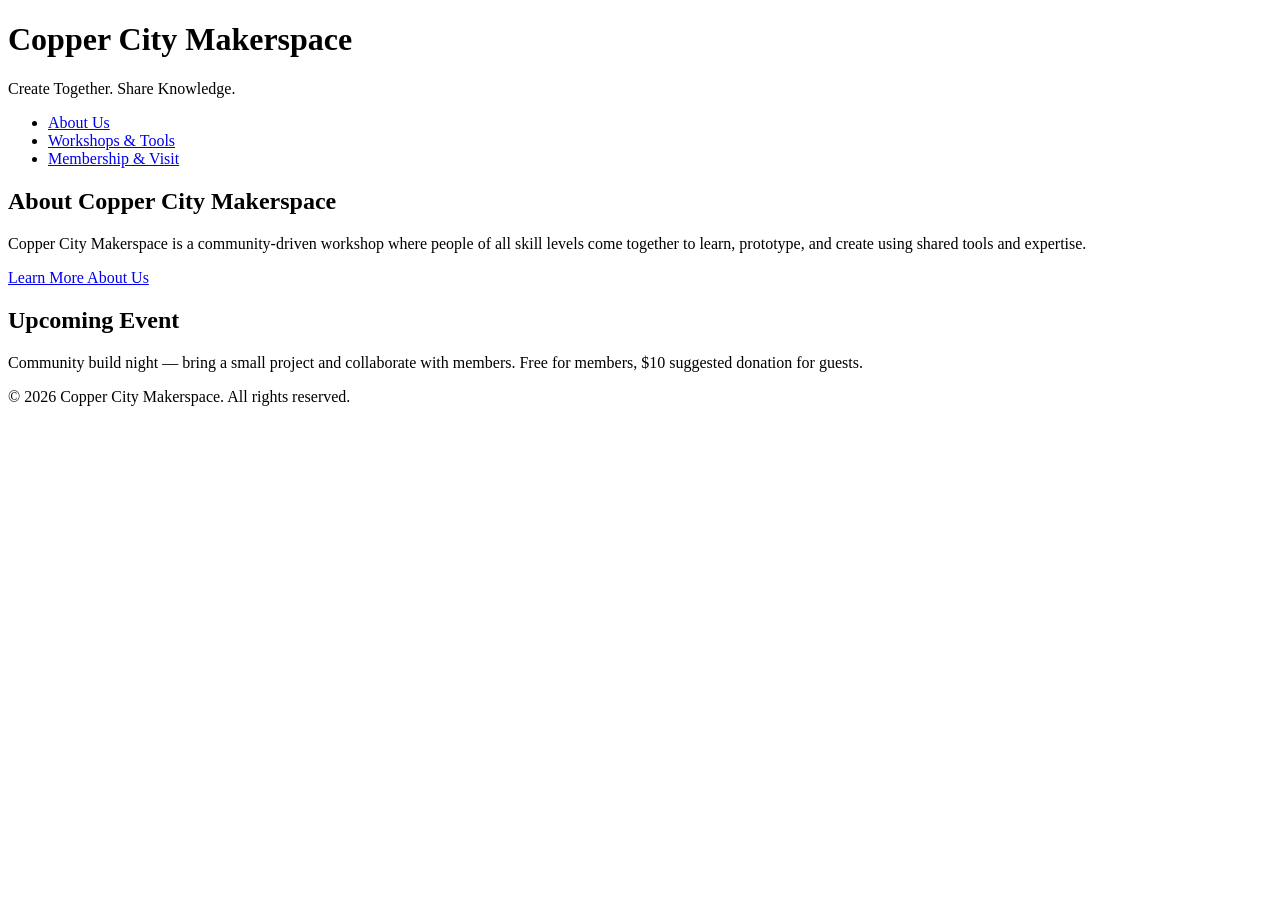
==== index.html @ e5dc9077 "next iteration of html" ====
<!DOCTYPE html>
<html lang="en">
<head>
    <meta charset="UTF-8">
    <meta name="viewport" content="width=device-width, initial-scale=1.0">
    <link rel="stylesheet" href="styles.css">
    <title>Copper City Makerspace</title>
</head>
<body>
    <header>
        <h1>Copper City Makerspace</h1>
        <p>Create Together. Share Knowledge.</p>
    </header>
<nav>
    <ul>
        <li><a href="about.html">About Us</a></li>
        <li><a href="workshops.html">Workshops & Tools</a></li>
        <li><a href="memberships.html">Membership & Visit</a></li>
    </ul>
</nav>
<main>
    <section id="about">
        <h2>About Copper City Makerspace</h2>
        <p>Copper City Makerspace is a community-driven workshop where people of all skill levels come together to learn, prototype, and create using shared tools and expertise.</p>
        <a href="about.html">Learn More About Us</a>
        </section>
    
    
</main>
<aside>
    <h2>Upcoming Event</h2>
    <p>Community build night — bring a small project and collaborate with members. Free for members, $10 suggested donation for guests.</p>
</aside>
<footer>
    <p>&copy; 2026 Copper City Makerspace. All rights reserved.</p>
</footer>
</body>
</html>
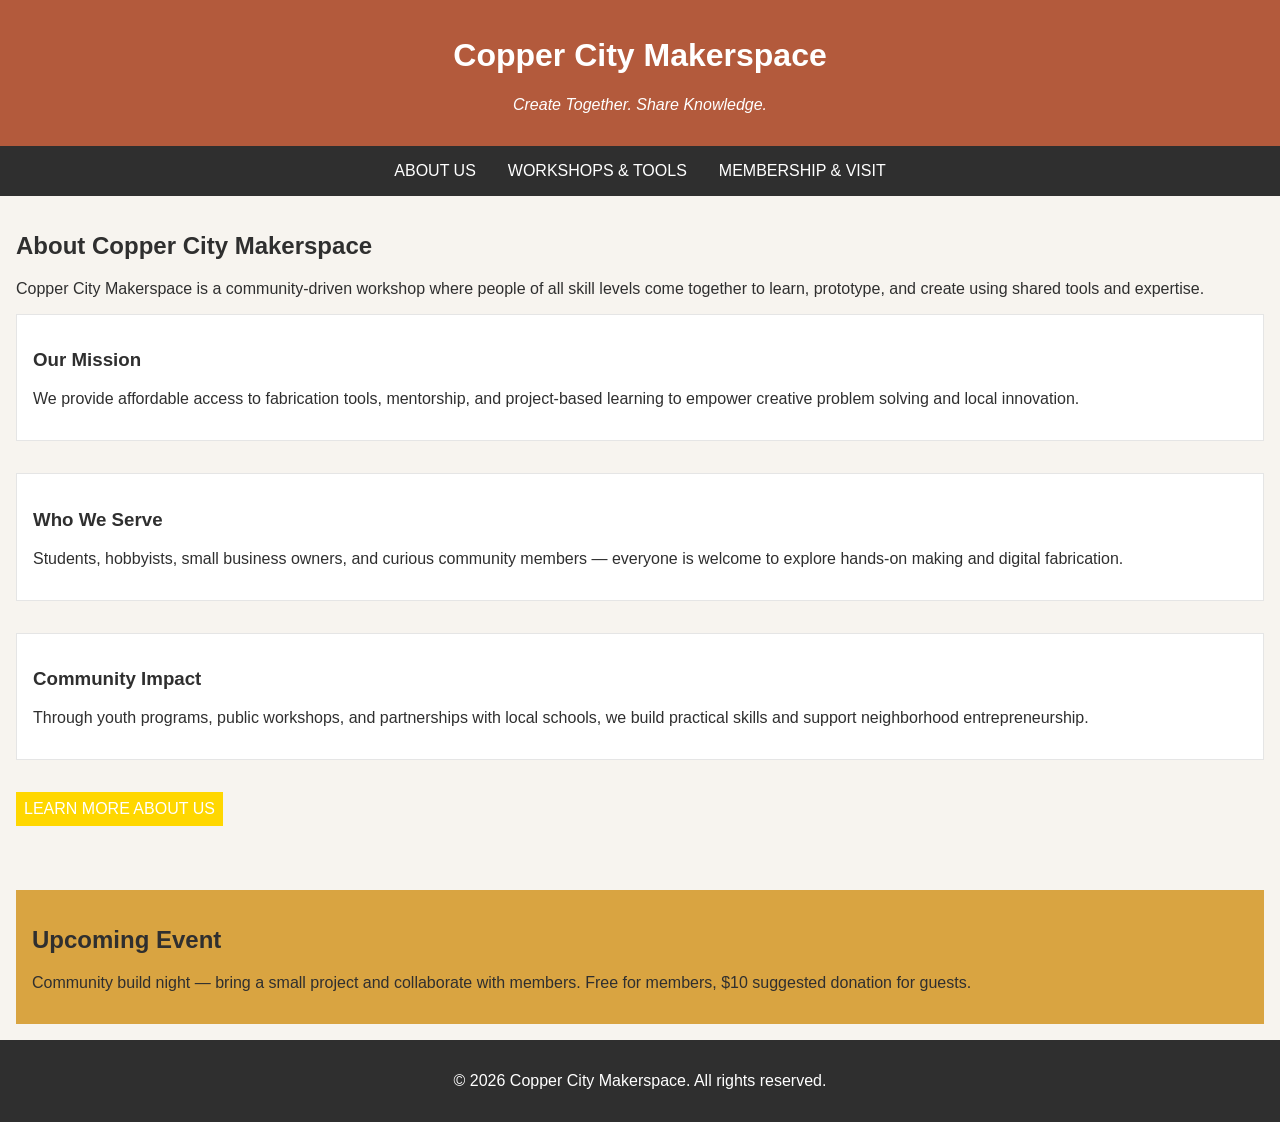
==== commit 326ee10b: "html card row iteration" ====
--- a/index.html
+++ b/index.html
@@ -22,6 +22,22 @@
     <section id="about">
         <h2>About Copper City Makerspace</h2>
         <p>Copper City Makerspace is a community-driven workshop where people of all skill levels come together to learn, prototype, and create using shared tools and expertise.</p>
+        <div class="card-row">
+            <section>
+                <h3>Our Mission</h3>
+                <p>We provide affordable access to fabrication tools, mentorship, and project-based learning to empower creative problem solving and local innovation.</p>
+                <img src="images/engineering.jpg" alt="" width="300">
+            </section>
+            <section>
+                <h3>Who We Serve</h3>
+                <p>Students, hobbyists, small business owners, and curious community members — everyone is welcome to explore hands-on making and digital fabrication.</p>
+                <img src="images/ideation.jpg" alt="" width="300">
+            </section>
+            <section>
+                <h3>Community Impact</h3>
+                <p>Through youth programs, public workshops, and partnerships with local schools, we build practical skills and support neighborhood entrepreneurship.</p>
+                <img src="images/storytelling.jpg" alt="" width="300">
+            </section>
         <a href="about.html">Learn More About Us</a>
         </section>
     
--- a/styles.css
+++ b/styles.css
@@ -0,0 +1,123 @@
+/* =====  CSS by Christina Carrasquilla =====  */
+
+/* ===== Color Palette 
+
+Copper:#B35A3C
+Charcoal:#2F2F2F
+Light Background:#F7F4EF
+Card Background:#FFFFFF
+Soft Gold:#D9A441
+Border:#E5E5E5
+
+===== */
+
+/* ===== GLOBAL (Base) Styles ===== */
+
+body {
+    font-family: Arial, sans-serif;
+    margin: 0;
+    background-color: #F7F4EF;
+    color: #2F2F2F;
+}
+
+header {
+    background-color: #B35A3C;
+    color: white;
+    text-align: center;
+    padding: 1rem;
+}
+
+header img {
+    margin-top: 0.5rem;
+}
+header p {
+    font-style:italic;
+}
+nav {
+    background-color: #2F2F2F;
+    padding:.5rem;
+}
+
+nav ul {
+    list-style: none;
+    margin: 0;
+    padding: 0;
+    display: flex;
+    justify-content: center;
+    gap: 1rem;
+}
+
+nav a {
+    color: white;
+    text-decoration: none;
+    padding: 0.5rem;
+    display: inline-block;
+    text-transform:uppercase;
+}
+
+nav a:hover {
+    background-color: #B35A3C;
+}
+
+main {
+    padding: 1rem;
+}
+
+main a {
+    background-color: gold;
+    color: white;
+    text-decoration: none;
+    padding: 0.5rem;
+    display: inline-block;
+    text-transform:uppercase;
+}
+
+main a:hover {
+    background-color: #B35A3C;
+    color: white;
+}
+
+
+section {
+    margin-bottom: 2rem;
+}
+
+.card-row section {
+    background-color: white;
+    border: 1px solid #E5E5E5;
+    padding: 1rem;
+}
+
+img {
+    display: block;
+    margin-top: 0.5rem;
+    max-width: 100%;
+}
+
+aside {
+    background-color: #D9A441;
+    padding: 1rem;
+    margin: 1rem;
+}
+
+footer {
+    background-color: #2F2F2F;
+    color: white;
+    text-align: center;
+    padding: 1rem;
+}
+/* ===== MEDIA QUERIES (MEDIUM ===== */
+@media screen and (max-width: 817px) {
+    nav ul {
+        display: flex;
+        justify-content:center;
+        gap: 1rem;
+    }
+    .card-row {
+        display: flex;
+        gap: 1rem;
+    }
+    .card-row section {
+        width: 30%;
+    }
+}
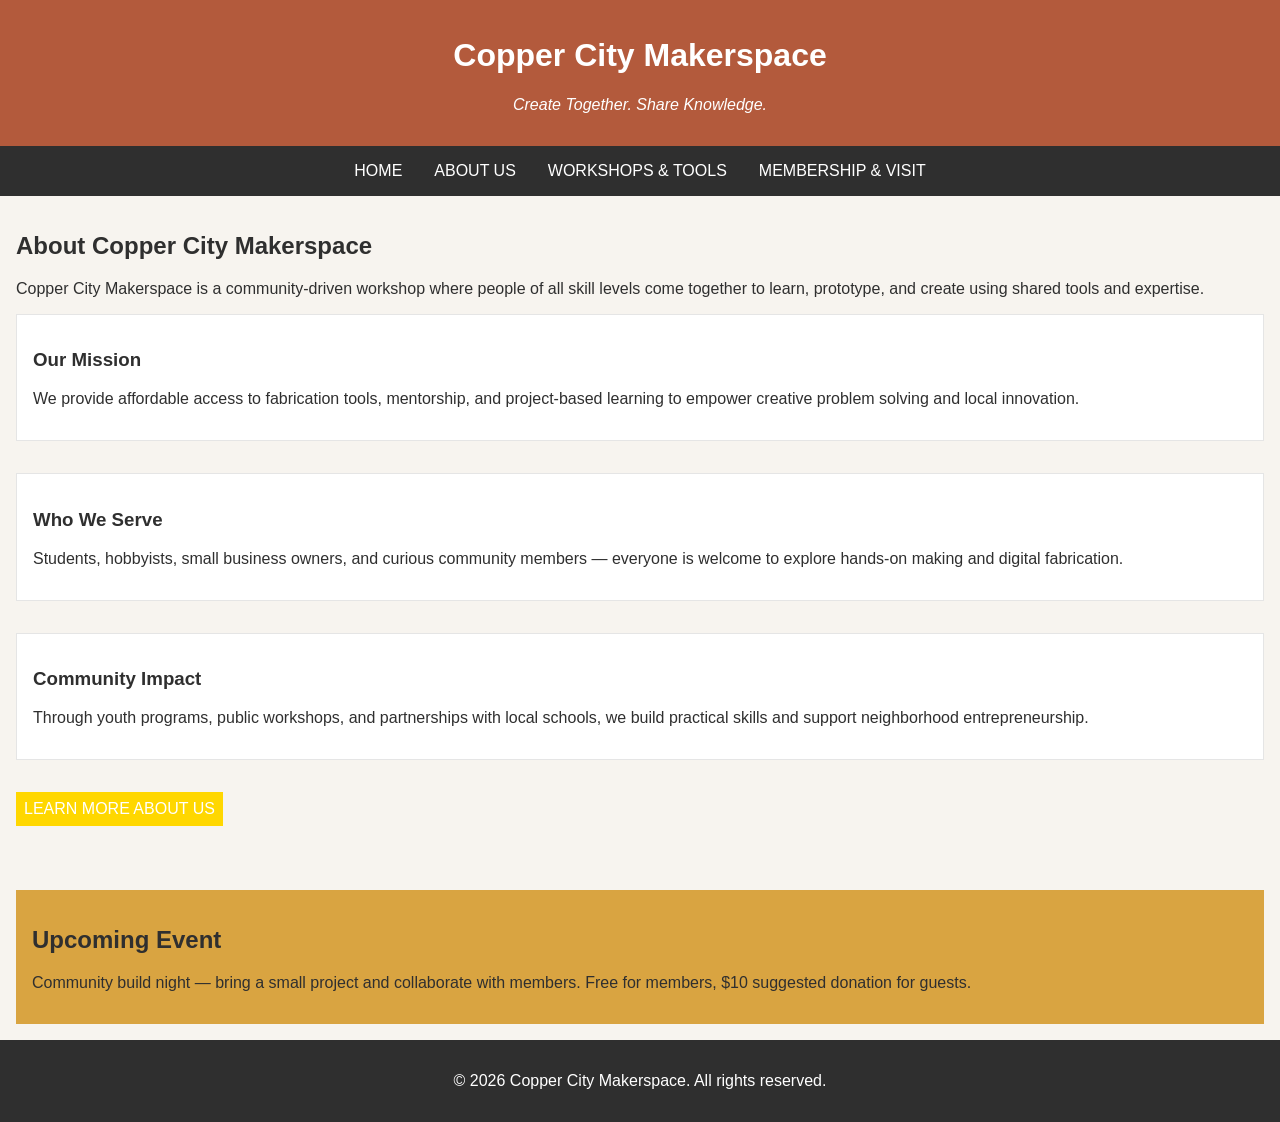
==== commit f5b9d23b: "html iteration" ====
--- a/index.html
+++ b/index.html
@@ -13,6 +13,7 @@
     </header>
 <nav>
     <ul>
+        <li><a href="index.html">Home</a></li>
         <li><a href="about.html">About Us</a></li>
         <li><a href="workshops.html">Workshops & Tools</a></li>
         <li><a href="memberships.html">Membership & Visit</a></li>
